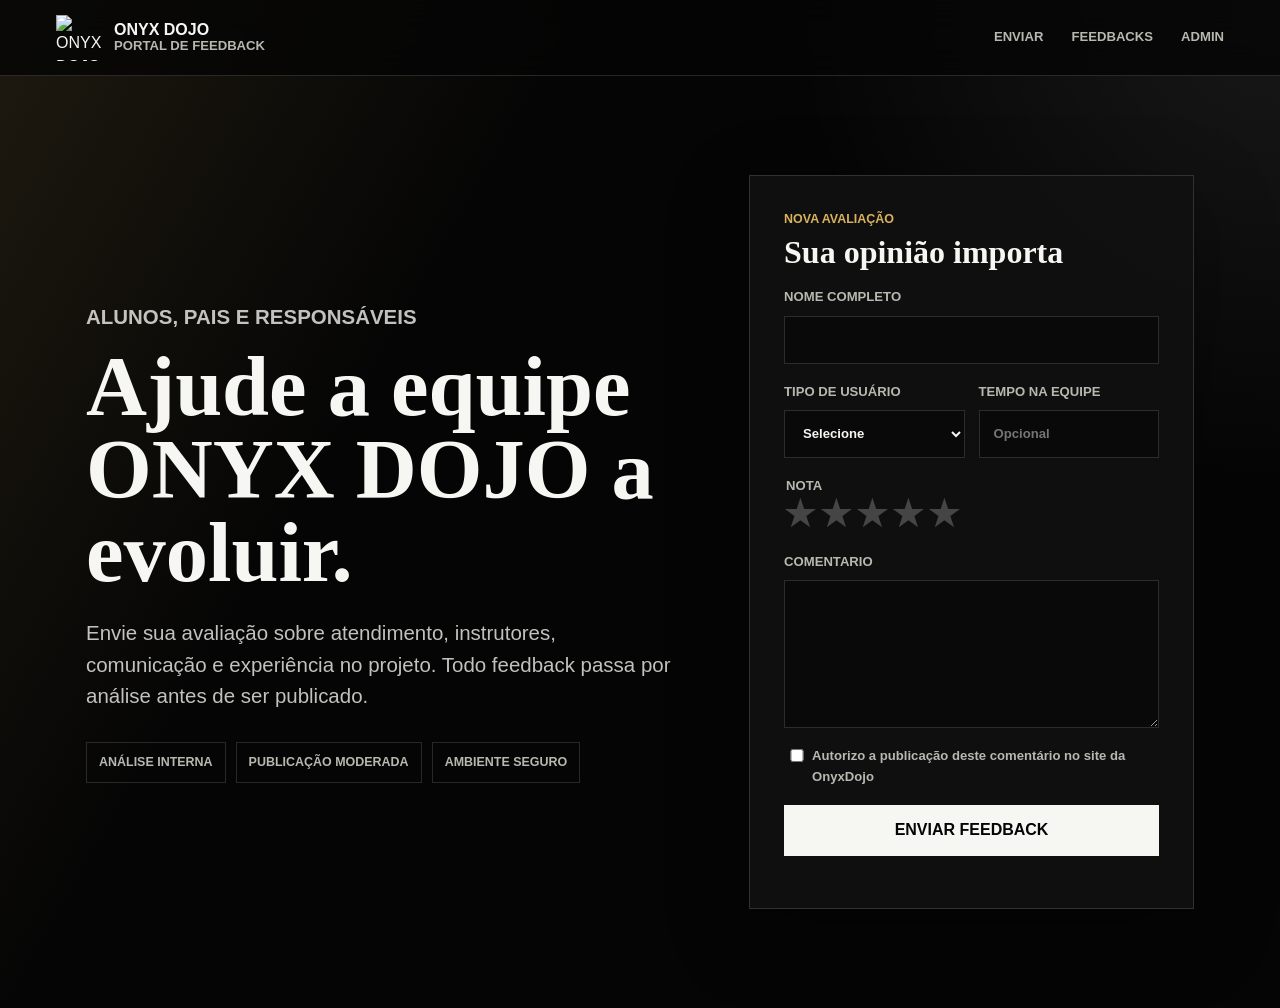
==== feedback-portal/frontend/index.html @ e627f054 "Add files via upload" ====
<!doctype html>
<html lang="pt-BR">
  <head>
    <meta charset="UTF-8" />
    <meta name="viewport" content="width=device-width, initial-scale=1.0" />
    <meta name="description" content="Portal de Feedback ONYX DOJO para alunos, pais, mães e responsáveis." />
    <title>Portal de Feedback | ONYX DOJO</title>
    <link rel="stylesheet" href="/feedback-portal/frontend/styles/main.css" />
  </head>
  <body>
    <header class="topbar">
      <a class="brand" href="/">
        <img src="/assets/onyx-dojo-logo-cropped.png" alt="ONYX DOJO" />
        <span><strong>ONYX DOJO</strong><small>Portal de Feedback</small></span>
      </a>
      <nav>
        <a href="/portal">Enviar</a>
        <a href="/feedbacks">Feedbacks</a>
        <a href="/admin-feedbacks">Admin</a>
      </nav>
    </header>

    <main class="page-shell">
      <section class="hero-grid">
        <div class="hero-copy">
          <p class="eyebrow">Alunos, pais e responsáveis</p>
          <h1>Ajude a equipe ONYX DOJO a evoluir.</h1>
          <p>Envie sua avaliação sobre atendimento, instrutores, comunicação e experiência no projeto. Todo feedback passa por análise antes de ser publicado.</p>
          <div class="metric-row">
            <span>Análise interna</span>
            <span>Publicação moderada</span>
            <span>Ambiente seguro</span>
          </div>
        </div>

        <form class="feedback-form" data-feedback-form>
          <input class="bot-field" name="website" autocomplete="off" tabindex="-1" aria-hidden="true" />

          <div class="form-head">
            <span>Nova avaliação</span>
            <strong>Sua opinião importa</strong>
          </div>

          <label>
            Nome completo
            <input name="name" type="text" autocomplete="name" minlength="3" maxlength="120" required />
          </label>

          <div class="field-grid">
            <label>
              Tipo de usuário
              <select name="user_type" required>
                <option value="">Selecione</option>
                <option>Aluno</option>
                <option>Pai</option>
                <option>Mãe</option>
                <option>Responsável</option>
              </select>
            </label>

            <label>
              Tempo na equipe
              <input name="team_time" type="text" maxlength="80" placeholder="Opcional" />
            </label>
          </div>

          <fieldset class="rating-field">
            <legend>Nota</legend>
            <div class="stars" aria-label="Nota de 1 a 5 estrelas">
              <input id="star5" type="radio" name="rating" value="5" required />
              <label for="star5">★</label>
              <input id="star4" type="radio" name="rating" value="4" />
              <label for="star4">★</label>
              <input id="star3" type="radio" name="rating" value="3" />
              <label for="star3">★</label>
              <input id="star2" type="radio" name="rating" value="2" />
              <label for="star2">★</label>
              <input id="star1" type="radio" name="rating" value="1" />
              <label for="star1">★</label>
            </div>
          </fieldset>

          <label>
            Comentario
            <textarea name="comment" rows="6" minlength="10" maxlength="1200" required></textarea>
          </label>

          <label class="check-line">
            <input name="publish_authorized" type="checkbox" />
            <span>Autorizo a publicação deste comentário no site da OnyxDojo</span>
          </label>

          <button class="btn" type="submit">Enviar Feedback</button>
          <p class="form-message" data-form-message role="status"></p>
        </form>
      </section>
    </main>

    <script src="/feedback-portal/frontend/scripts/form.js"></script>
  </body>
</html>
---- feedback-portal/frontend/styles/main.css ----
:root {
  --black: #050505;
  --ink: #f6f6f2;
  --muted: #b8b8b0;
  --panel: #111111;
  --panel-2: #181818;
  --line: rgba(255, 255, 255, 0.14);
  --gold: #d8b25f;
  --red: #be2d2d;
  --green: #4fa66a;
  --max: 1180px;
}

* {
  box-sizing: border-box;
}

html {
  scroll-behavior: smooth;
}

body {
  background:
    linear-gradient(120deg, rgba(216, 178, 95, 0.12), transparent 32%),
    radial-gradient(circle at top right, rgba(255, 255, 255, 0.08), transparent 30%),
    var(--black);
  color: var(--ink);
  font-family: Arial, Helvetica, sans-serif;
  line-height: 1.55;
  margin: 0;
  min-height: 100vh;
}

body::before {
  background: url("/assets/gallery/exame-faixa-10.jpg") center / cover;
  content: "";
  filter: grayscale(1) contrast(1.1);
  inset: 0;
  opacity: 0.1;
  position: fixed;
  z-index: -1;
}

a {
  color: inherit;
  text-decoration: none;
}

button,
input,
select,
textarea {
  font: inherit;
}

.topbar {
  align-items: center;
  backdrop-filter: blur(16px);
  background: rgba(5, 5, 5, 0.82);
  border-bottom: 1px solid var(--line);
  display: flex;
  gap: 20px;
  justify-content: space-between;
  min-height: 76px;
  padding: 14px clamp(18px, 5vw, 56px);
  position: sticky;
  top: 0;
  z-index: 10;
}

.brand {
  align-items: center;
  display: flex;
  gap: 12px;
  min-width: 0;
}

.brand img {
  height: 46px;
  object-fit: contain;
  width: 46px;
}

.brand strong,
.brand small {
  display: block;
  line-height: 1.1;
}

.brand small,
.topbar nav a,
.link-button {
  color: var(--muted);
  font-size: 0.82rem;
  font-weight: 800;
  text-transform: uppercase;
}

.topbar nav {
  align-items: center;
  display: flex;
  gap: clamp(12px, 3vw, 28px);
}

.topbar nav a:hover,
.link-button:hover {
  color: var(--ink);
}

.link-button {
  background: transparent;
  border: 0;
  cursor: pointer;
  padding: 0;
}

.page-shell {
  margin: 0 auto;
  max-width: var(--max);
  padding: clamp(34px, 6vw, 76px) clamp(18px, 5vw, 36px);
}

.hero-grid {
  align-items: center;
  display: grid;
  gap: clamp(32px, 6vw, 76px);
  grid-template-columns: minmax(0, 0.95fr) minmax(360px, 0.72fr);
  min-height: calc(100vh - 120px);
}

.eyebrow {
  color: var(--gold);
  font-size: 0.78rem;
  font-weight: 900;
  letter-spacing: 0;
  margin: 0 0 14px;
  text-transform: uppercase;
}

h1,
h2,
p {
  margin-top: 0;
}

h1 {
  font-family: Georgia, "Times New Roman", serif;
  font-size: clamp(2.7rem, 6.6vw, 6.8rem);
  line-height: 0.98;
  margin-bottom: 22px;
  max-width: 850px;
}

.hero-copy p {
  color: rgba(246, 246, 242, 0.78);
  font-size: clamp(1.02rem, 1.8vw, 1.28rem);
  max-width: 690px;
}

.metric-row {
  display: flex;
  flex-wrap: wrap;
  gap: 10px;
  margin-top: 30px;
}

.metric-row span {
  border: 1px solid var(--line);
  color: var(--muted);
  font-size: 0.78rem;
  font-weight: 900;
  padding: 10px 12px;
  text-transform: uppercase;
}

.feedback-form,
.login-panel,
.admin-card,
.summary-grid article,
.feedback-card {
  background: rgba(17, 17, 17, 0.92);
  border: 1px solid var(--line);
  box-shadow: 0 24px 70px rgba(0, 0, 0, 0.34);
}

.feedback-form {
  display: grid;
  gap: 18px;
  padding: clamp(22px, 4vw, 34px);
}

.compact-form {
  margin: 0 auto;
  max-width: 460px;
  width: 100%;
}

.form-head span,
.form-head strong {
  display: block;
}

.form-head span {
  color: var(--gold);
  font-size: 0.78rem;
  font-weight: 900;
  text-transform: uppercase;
}

.form-head strong {
  font-family: Georgia, "Times New Roman", serif;
  font-size: 2rem;
  line-height: 1.05;
  margin-top: 6px;
}

label,
legend {
  color: var(--muted);
  display: grid;
  font-size: 0.82rem;
  font-weight: 900;
  gap: 8px;
  text-transform: uppercase;
}

input,
select,
textarea {
  background: #090909;
  border: 1px solid var(--line);
  color: var(--ink);
  min-height: 48px;
  outline: 0;
  padding: 12px 14px;
  width: 100%;
}

textarea {
  min-height: 130px;
  resize: vertical;
  text-transform: none;
}

input:focus,
select:focus,
textarea:focus {
  border-color: var(--gold);
  box-shadow: 0 0 0 3px rgba(216, 178, 95, 0.16);
}

.field-grid,
.editable-grid {
  display: grid;
  gap: 14px;
  grid-template-columns: repeat(2, 1fr);
}

.rating-field {
  border: 0;
  margin: 0;
  padding: 0;
}

.stars {
  direction: rtl;
  display: inline-flex;
  justify-content: flex-end;
}

.stars input {
  position: absolute;
  opacity: 0;
  width: 1px;
}

.stars label {
  color: #454545;
  cursor: pointer;
  display: block;
  font-size: 2.2rem;
  line-height: 1;
  padding-right: 5px;
}

.stars input:checked ~ label,
.stars label:hover,
.stars label:hover ~ label {
  color: var(--gold);
}

.check-line {
  align-items: start;
  display: grid;
  gap: 10px;
  grid-template-columns: 18px 1fr;
  text-transform: none;
}

.check-line input {
  accent-color: var(--gold);
  min-height: auto;
  margin-top: 3px;
}

.btn,
.action-row button {
  background: var(--ink);
  border: 1px solid var(--ink);
  color: var(--black);
  cursor: pointer;
  font-weight: 900;
  min-height: 50px;
  padding: 12px 18px;
  text-transform: uppercase;
}

.btn:hover,
.action-row button:hover {
  background: var(--gold);
  border-color: var(--gold);
}

.form-message {
  color: var(--gold);
  font-weight: 800;
  margin: 0;
}

.bot-field,
.hidden {
  display: none !important;
}

.list-heading {
  margin-bottom: 34px;
}

.summary-grid {
  display: grid;
  gap: 16px;
  grid-template-columns: repeat(2, minmax(0, 220px));
}

.summary-grid article {
  padding: 24px;
}

.summary-grid strong {
  display: block;
  font-family: Georgia, "Times New Roman", serif;
  font-size: 3rem;
  line-height: 1;
}

.summary-grid span,
.feedback-card span,
.admin-card-head span {
  color: var(--muted);
  font-size: 0.78rem;
  font-weight: 900;
  text-transform: uppercase;
}

.cards-grid,
.admin-list {
  display: grid;
  gap: 18px;
}

.cards-grid {
  grid-template-columns: repeat(3, 1fr);
}

.feedback-card {
  display: grid;
  gap: 16px;
  min-height: 260px;
  padding: 24px;
}

.feedback-card p {
  color: rgba(246, 246, 242, 0.82);
  margin: 0;
}

.stars-view {
  color: var(--gold);
  font-size: 1.2rem;
  letter-spacing: 2px;
}

.admin-shell {
  max-width: 1260px;
}

.login-panel {
  background: transparent;
  border: 0;
  box-shadow: none;
  padding-top: 8vh;
}

.admin-head {
  align-items: end;
  display: flex;
  gap: 20px;
  justify-content: space-between;
  margin-bottom: 24px;
}

.admin-head h1 {
  font-size: clamp(2rem, 5vw, 4rem);
  margin: 0;
}

.filter-label {
  min-width: 210px;
}

.admin-card {
  display: grid;
  gap: 16px;
  padding: 22px;
}

.admin-card-head {
  align-items: start;
  display: flex;
  gap: 16px;
  justify-content: space-between;
}

.admin-card-head strong {
  display: block;
  font-size: 1.35rem;
}

mark {
  background: rgba(216, 178, 95, 0.14);
  border: 1px solid rgba(216, 178, 95, 0.34);
  color: var(--gold);
  font-weight: 900;
  padding: 7px 10px;
}

.action-row {
  display: flex;
  flex-wrap: wrap;
  gap: 10px;
}

.action-row button {
  background: transparent;
  color: var(--ink);
  min-height: 42px;
}

.action-row .danger {
  border-color: rgba(190, 45, 45, 0.7);
  color: #ffb5b5;
}

.action-row .danger:hover {
  background: var(--red);
  border-color: var(--red);
  color: var(--ink);
}

@media (max-width: 920px) {
  .hero-grid,
  .cards-grid {
    grid-template-columns: 1fr;
  }

  .hero-grid {
    min-height: auto;
  }
}

@media (max-width: 660px) {
  .topbar {
    align-items: flex-start;
    flex-direction: column;
  }

  .topbar nav {
    flex-wrap: wrap;
  }

  .field-grid,
  .editable-grid,
  .summary-grid {
    grid-template-columns: 1fr;
  }

  .admin-head {
    align-items: stretch;
    flex-direction: column;
  }
}
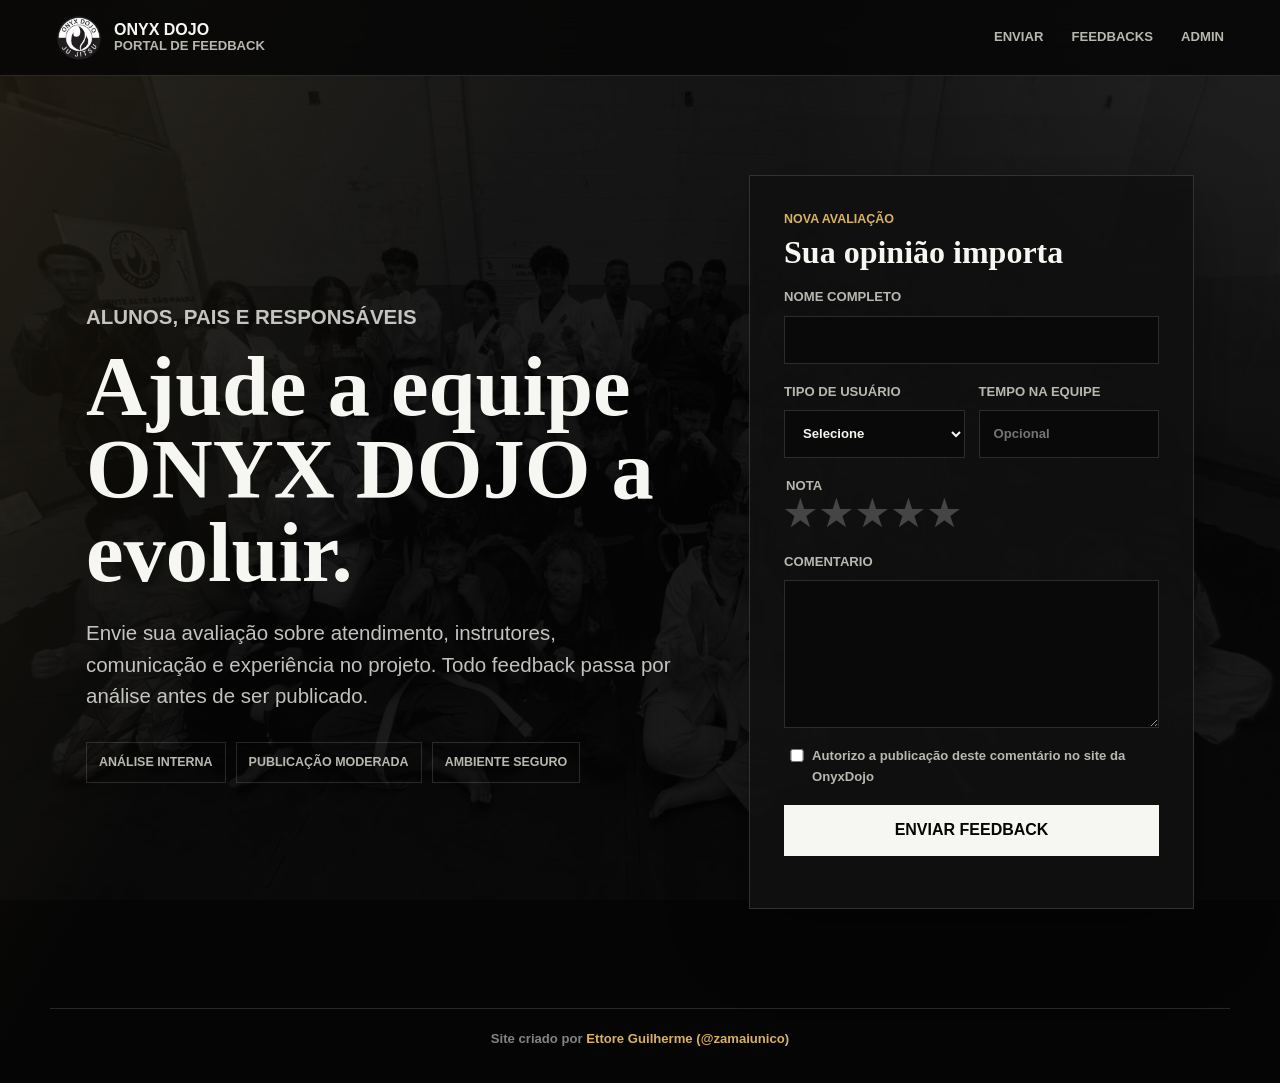
==== commit a1a9d3ff: "Add files via upload" ====
--- a/feedback-portal/frontend/index.html
+++ b/feedback-portal/frontend/index.html
@@ -96,6 +96,10 @@
       </section>
     </main>
 
+    <footer class="portal-footer">
+      <span>Site criado por <a href="https://www.instagram.com/zamaiunico/" target="_blank" rel="noreferrer">Ettore Guilherme (@zamaiunico)</a></span>
+    </footer>
+
     <script src="/feedback-portal/frontend/scripts/form.js"></script>
   </body>
 </html>
--- a/feedback-portal/frontend/styles/main.css
+++ b/feedback-portal/frontend/styles/main.css
@@ -467,6 +467,21 @@
   color: var(--ink);
 }
 
+.portal-footer {
+  border-top: 1px solid var(--line);
+  color: rgba(246, 246, 242, 0.52);
+  font-size: 0.82rem;
+  font-weight: 800;
+  margin: 0 auto;
+  max-width: var(--max);
+  padding: 20px clamp(18px, 5vw, 36px) 34px;
+  text-align: center;
+}
+
+.portal-footer a {
+  color: var(--gold);
+}
+
 @media (max-width: 920px) {
   .hero-grid,
   .cards-grid {
